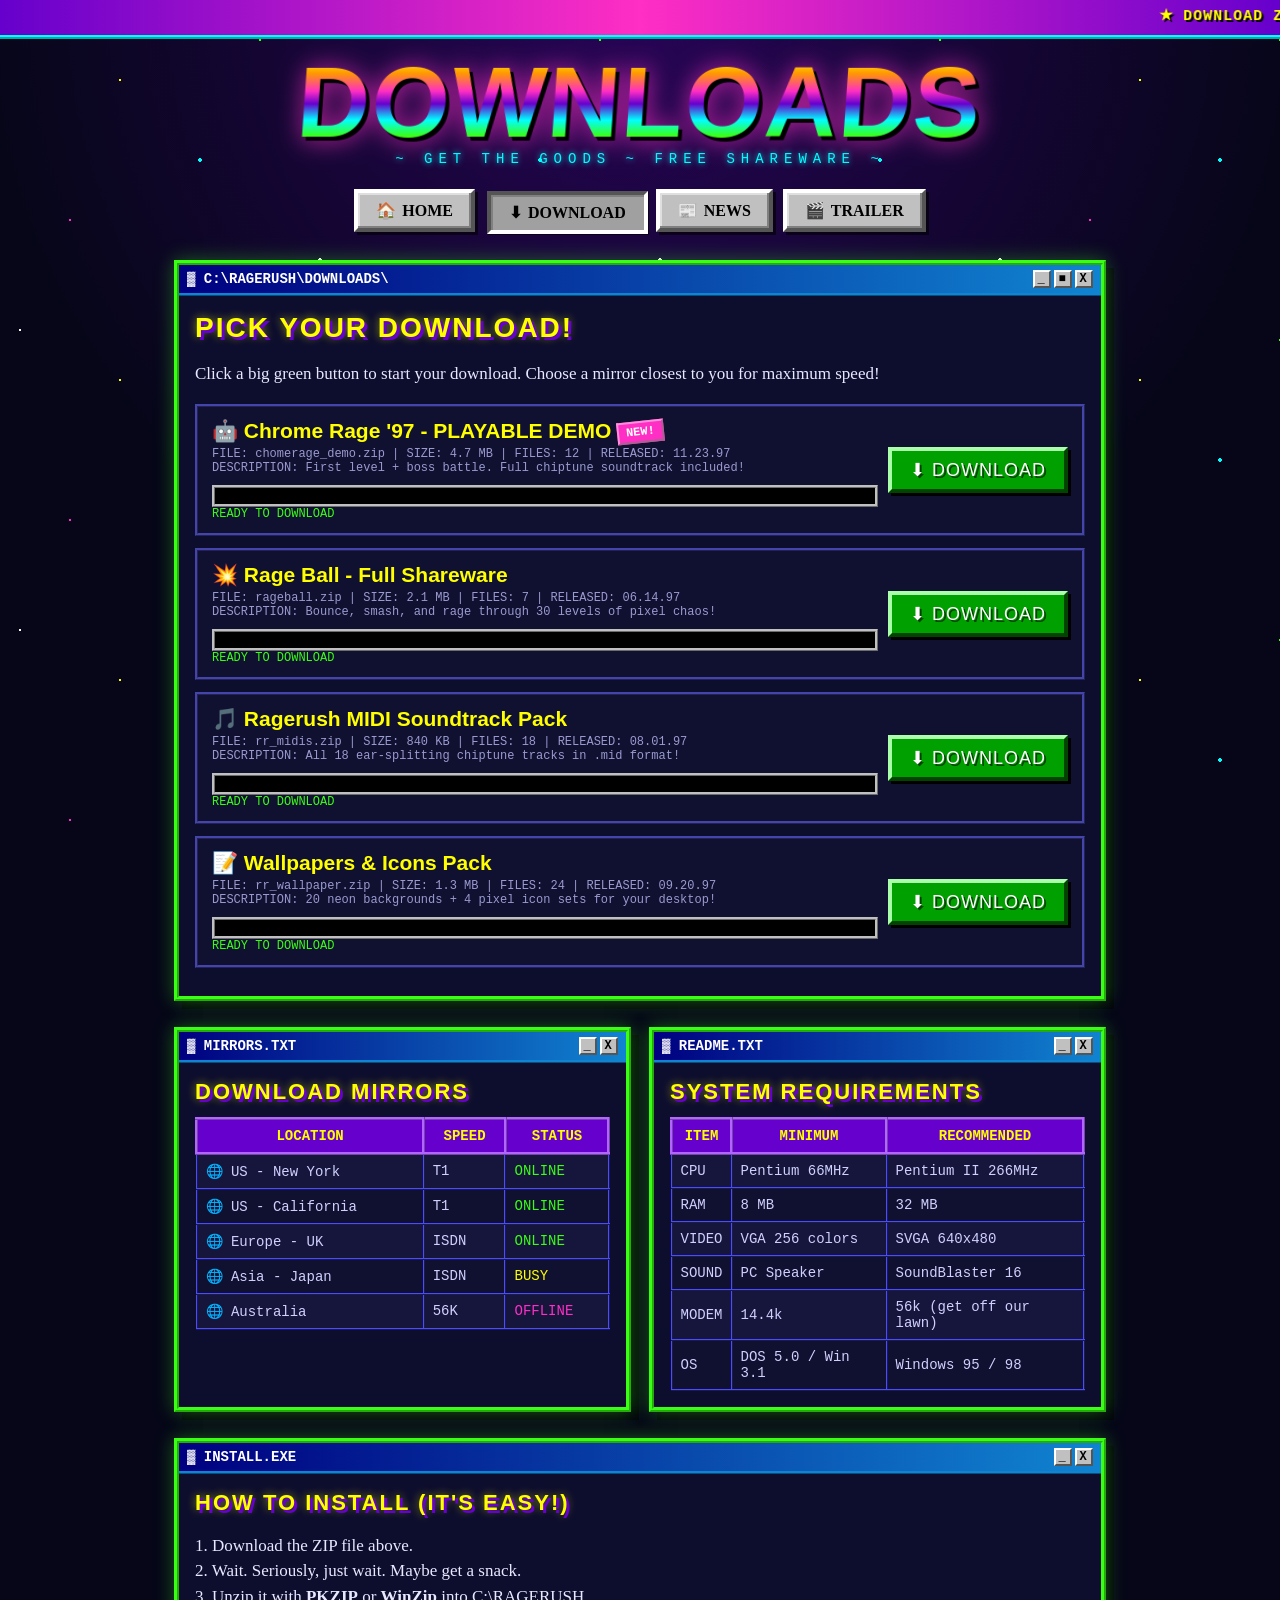
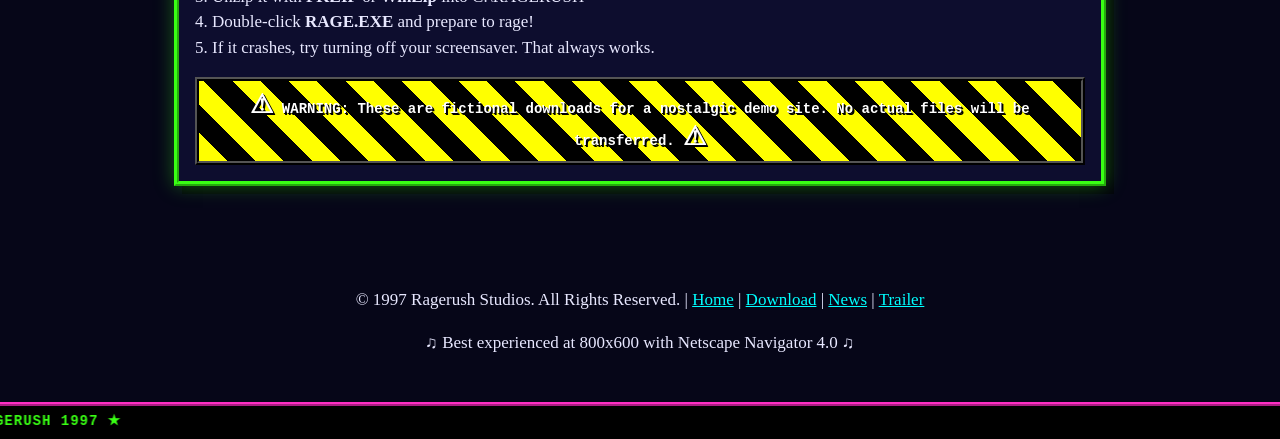
==== download.html @ 738b43ae "Add files via upload" ====
<!DOCTYPE html>
<html lang="en">
<head>
  <meta charset="UTF-8">
  <meta name="viewport" content="width=device-width, initial-scale=1.0">
  <title>RAGERUSH - Downloads</title>
  <meta name="description" content="Download Ragerush game demos, shareware and patches!">
  <link rel="stylesheet" href="css/style.css">
</head>
<body>

  <div class="top-marquee">
    <marquee behavior="scroll" direction="left" scrollamount="7">
      <span class="marquee-star">&#9733;</span> DOWNLOAD ZONE - GET YOUR RAGE ON! <span class="marquee-star">&#9733;</span>
      *** ALL FILES SCANNED FOR VIRUSES (we think) *** <span class="blink">*** 56K FRIENDLY ***</span>
    </marquee>
  </div>

  <header class="site-header">
    <h1 class="logo" style="font-size:clamp(44px,9vw,100px);">DOWNLOADS</h1>
    <div class="logo-sub">~ Get the goods ~ Free shareware ~</div>
  </header>

  <nav class="nav-bar">
    <a href="index.html" class="nav-btn"><span class="icon">&#127968;</span>HOME</a>
    <a href="download.html" class="nav-btn active"><span class="icon">&#11015;</span>DOWNLOAD</a>
    <a href="news.html" class="nav-btn"><span class="icon">&#128240;</span>NEWS</a>
    <a href="trailer.html" class="nav-btn"><span class="icon">&#127916;</span>TRAILER</a>
  </nav>

  <main class="content">

    <!-- DOWNLOAD LIST WINDOW -->
    <section class="window">
      <div class="window-titlebar">
        <span>&#9619; C:\RAGERUSH\DOWNLOADS\</span>
        <span class="controls"><span>_</span><span>&#9632;</span><span>X</span></span>
      </div>
      <div class="window-body">
        <h2 class="section-title">Pick Your Download!</h2>
        <p>Click a big green button to start your download. Choose a mirror closest to you for maximum speed!</p>

        <div class="download-item" id="dl-1">
          <div class="download-info">
            <h3>&#129302; Chrome Rage '97 - PLAYABLE DEMO <span class="new-badge">NEW!</span></h3>
            <div class="download-meta">FILE: chomerage_demo.zip | SIZE: 4.7 MB | FILES: 12 | RELEASED: 11.23.97</div>
            <div class="download-meta">DESCRIPTION: First level + boss battle. Full chiptune soundtrack included!</div>
            <div class="progress-track"><div class="progress-fill"></div></div>
            <div class="download-meta dl-status" style="color:var(--neon-green);">READY TO DOWNLOAD</div>
          </div>
          <a href="#" class="dl-btn" data-target="#dl-1">&#11015; DOWNLOAD</a>
        </div>

        <div class="download-item" id="dl-2">
          <div class="download-info">
            <h3>&#128165; Rage Ball - Full Shareware</h3>
            <div class="download-meta">FILE: rageball.zip | SIZE: 2.1 MB | FILES: 7 | RELEASED: 06.14.97</div>
            <div class="download-meta">DESCRIPTION: Bounce, smash, and rage through 30 levels of pixel chaos!</div>
            <div class="progress-track"><div class="progress-fill"></div></div>
            <div class="download-meta dl-status" style="color:var(--neon-green);">READY TO DOWNLOAD</div>
          </div>
          <a href="#" class="dl-btn" data-target="#dl-2">&#11015; DOWNLOAD</a>
        </div>

        <div class="download-item" id="dl-3">
          <div class="download-info">
            <h3>&#127925; Ragerush MIDI Soundtrack Pack</h3>
            <div class="download-meta">FILE: rr_midis.zip | SIZE: 840 KB | FILES: 18 | RELEASED: 08.01.97</div>
            <div class="download-meta">DESCRIPTION: All 18 ear-splitting chiptune tracks in .mid format!</div>
            <div class="progress-track"><div class="progress-fill"></div></div>
            <div class="download-meta dl-status" style="color:var(--neon-green);">READY TO DOWNLOAD</div>
          </div>
          <a href="#" class="dl-btn" data-target="#dl-3">&#11015; DOWNLOAD</a>
        </div>

        <div class="download-item" id="dl-4">
          <div class="download-info">
            <h3>&#128221; Wallpapers &amp; Icons Pack</h3>
            <div class="download-meta">FILE: rr_wallpaper.zip | SIZE: 1.3 MB | FILES: 24 | RELEASED: 09.20.97</div>
            <div class="download-meta">DESCRIPTION: 20 neon backgrounds + 4 pixel icon sets for your desktop!</div>
            <div class="progress-track"><div class="progress-fill"></div></div>
            <div class="download-meta dl-status" style="color:var(--neon-green);">READY TO DOWNLOAD</div>
          </div>
          <a href="#" class="dl-btn" data-target="#dl-4">&#11015; DOWNLOAD</a>
        </div>

      </div>
    </section>

    <div class="two-col">

      <!-- MIRRORS -->
      <section class="window">
        <div class="window-titlebar">
          <span>&#9619; MIRRORS.TXT</span>
          <span class="controls"><span>_</span><span>X</span></span>
        </div>
        <div class="window-body">
          <h2 class="section-title" style="font-size:22px;">Download Mirrors</h2>
          <table class="data-table">
            <tr><th>LOCATION</th><th>SPEED</th><th>STATUS</th></tr>
            <tr><td>&#127760; US - New York</td><td>T1</td><td style="color:var(--neon-green);">ONLINE</td></tr>
            <tr><td>&#127760; US - California</td><td>T1</td><td style="color:var(--neon-green);">ONLINE</td></tr>
            <tr><td>&#127760; Europe - UK</td><td>ISDN</td><td style="color:var(--neon-green);">ONLINE</td></tr>
            <tr><td>&#127760; Asia - Japan</td><td>ISDN</td><td style="color:var(--yellow);">BUSY</td></tr>
            <tr><td>&#127760; Australia</td><td>56K</td><td style="color:var(--hot-pink);">OFFLINE</td></tr>
          </table>
        </div>
      </section>

      <!-- SYSTEM REQUIREMENTS -->
      <section class="window">
        <div class="window-titlebar">
          <span>&#9619; README.TXT</span>
          <span class="controls"><span>_</span><span>X</span></span>
        </div>
        <div class="window-body">
          <h2 class="section-title" style="font-size:22px;">System Requirements</h2>
          <table class="data-table">
            <tr><th>ITEM</th><th>MINIMUM</th><th>RECOMMENDED</th></tr>
            <tr><td>CPU</td><td>Pentium 66MHz</td><td>Pentium II 266MHz</td></tr>
            <tr><td>RAM</td><td>8 MB</td><td>32 MB</td></tr>
            <tr><td>VIDEO</td><td>VGA 256 colors</td><td>SVGA 640x480</td></tr>
            <tr><td>SOUND</td><td>PC Speaker</td><td>SoundBlaster 16</td></tr>
            <tr><td>MODEM</td><td>14.4k</td><td>56k (get off our lawn)</td></tr>
            <tr><td>OS</td><td>DOS 5.0 / Win 3.1</td><td>Windows 95 / 98</td></tr>
          </table>
        </div>
      </section>

    </div>

    <!-- INSTALL HELP -->
    <section class="window">
      <div class="window-titlebar">
        <span>&#9619; INSTALL.EXE</span>
        <span class="controls"><span>_</span><span>X</span></span>
      </div>
      <div class="window-body">
        <h2 class="section-title" style="font-size:22px;">How to Install (It's Easy!)</h2>
        <p>
          1. Download the ZIP file above. <br>
          2. Wait. Seriously, just wait. Maybe get a snack. <br>
          3. Unzip it with <b>PKZIP</b> or <b>WinZip</b> into C:\RAGERUSH <br>
          4. Double-click <b>RAGE.EXE</b> and prepare to rage! <br>
          5. If it crashes, try turning off your screensaver. That always works.
        </p>
        <div class="construction">
          <span class="construction-gif">&#9888;</span> WARNING: These are fictional downloads for a nostalgic demo site. No actual files will be transferred. <span class="construction-gif">&#9888;</span>
        </div>
      </div>
    </section>

  </main>

  <footer class="site-footer">
    <p>&copy; 1997 Ragerush Studios. All Rights Reserved. | <a href="index.html">Home</a> | <a href="download.html">Download</a> | <a href="news.html">News</a> | <a href="trailer.html">Trailer</a></p>
    <p>&#9835; Best experienced at 800x600 with Netscape Navigator 4.0 &#9835;</p>
  </footer>

  <div class="bottom-marquee">
    <marquee behavior="scroll" direction="right" scrollamount="6">
      &#9733; DOWNLOAD MORE. RAGE MORE. &#9733; INSERT DISKETTE #2 TO CONTINUE &#9733; RAGERUSH 1997 &#9733;
    </marquee>
  </div>

  <script src="js/main.js"></script>
</body>
</html>
---- css/style.css ----
/* ============================================================
   RAGERUSH - 90s Game Studio Website
   Authentic late-1990s web aesthetic stylesheet
   ============================================================ */

:root {
  --neon-green: #39ff14;
  --hot-pink: #ff2ec4;
  --cyan: #00ffff;
  --yellow: #ffff00;
  --orange: #ff9900;
  --purple: #6600cc;
  --navy: #000033;
  --deep: #060618;
  --panel: #0d0d2e;
  --silver: #c0c0c0;
  --white: #ffffff;
}

* {
  box-sizing: border-box;
}

html {
  scroll-behavior: smooth;
}

/* Tiled starfield background - classic 90s */
body {
  margin: 0;
  padding: 0;
  font-family: "Comic Sans MS", "Comic Sans", cursive, "Times New Roman", serif;
  color: var(--white);
  background-color: var(--deep);
  background-image:
    radial-gradient(1px 1px at 20px 30px, #ffffff 100%, transparent),
    radial-gradient(1px 1px at 120px 80px, #ffff00 100%, transparent),
    radial-gradient(2px 2px at 200px 160px, #00ffff 100%, transparent),
    radial-gradient(1px 1px at 70px 220px, #ff2ec4 100%, transparent),
    radial-gradient(1px 1px at 260px 40px, #39ff14 100%, transparent),
    radial-gradient(2px 2px at 320px 260px, #ffffff 100%, transparent),
    radial-gradient(circle at 50% 0%, rgba(102, 0, 204, 0.35), transparent 60%);
  background-size: 340px 300px, 340px 300px, 340px 300px, 340px 300px, 340px 300px, 340px 300px, 100% 100%;
  background-attachment: fixed;
  image-rendering: pixelated;
  overflow-x: hidden;
}

/* ============================================================
   MARQUEES
   ============================================================ */
marquee {
  font-family: "Courier New", monospace;
  font-weight: bold;
  letter-spacing: 1px;
}

.top-marquee {
  background: linear-gradient(90deg, var(--purple), var(--hot-pink), var(--purple));
  color: var(--yellow);
  border-bottom: 4px ridge var(--cyan);
  padding: 6px 0;
  font-size: 15px;
  text-shadow: 2px 2px 0 #000;
}

.bottom-marquee {
  background: #000;
  color: var(--neon-green);
  border-top: 4px ridge var(--hot-pink);
  padding: 6px 0;
  font-size: 14px;
}

.marquee-star {
  color: var(--yellow);
  animation: spin 2s linear infinite;
  display: inline-block;
}

/* ============================================================
   SITE TITLE / HEADER
   ============================================================ */
.site-header {
  text-align: center;
  padding: 18px 10px 8px;
}

.logo {
  font-family: "Impact", "Arial Black", sans-serif;
  font-size: clamp(52px, 12vw, 130px);
  line-height: 0.9;
  letter-spacing: 2px;
  margin: 0;
  text-transform: uppercase;
  /* Chrome / rainbow gradient text */
  background: linear-gradient(
    180deg,
    #ffff00 0%,
    #ff9900 18%,
    #ff2ec4 38%,
    #6600cc 52%,
    #00ffff 70%,
    #39ff14 88%,
    #ffff00 100%
  );
  -webkit-background-clip: text;
  background-clip: text;
  -webkit-text-fill-color: transparent;
  color: var(--yellow);
  filter: drop-shadow(4px 4px 0 #000) drop-shadow(0 0 12px rgba(255, 46, 196, 0.7));
  animation: hue 8s linear infinite;
  transform: skew(-4deg);
}

.logo-sub {
  font-family: "Courier New", monospace;
  color: var(--cyan);
  font-size: 14px;
  letter-spacing: 6px;
  margin-top: 4px;
  text-transform: uppercase;
  text-shadow: 0 0 6px var(--cyan);
}

/* ============================================================
   NAVIGATION - beveled 3D buttons
   ============================================================ */
.nav-bar {
  display: flex;
  flex-wrap: wrap;
  justify-content: center;
  gap: 10px;
  padding: 14px 10px 18px;
}

.nav-btn {
  display: inline-block;
  font-family: "Comic Sans MS", cursive;
  font-weight: bold;
  font-size: 16px;
  color: #000;
  text-decoration: none;
  padding: 8px 18px;
  background: var(--silver);
  border: 4px solid;
  border-color: #ffffff #555555 #555555 #ffffff;
  box-shadow: inset -2px -2px 0 #808080, inset 2px 2px 0 #dfdfdf, 3px 3px 0 rgba(0, 0, 0, 0.6);
  text-shadow: none;
  transition: transform 0.05s;
  image-rendering: pixelated;
}

.nav-btn:active,
.nav-btn.active {
  border-color: #555555 #ffffff #ffffff #555555;
  box-shadow: inset 2px 2px 0 #808080, 1px 1px 0 rgba(0, 0, 0, 0.6);
  transform: translate(2px, 2px);
  background: #a0a0a0;
}

.nav-btn:hover {
  background: var(--yellow);
}

.nav-btn .icon {
  margin-right: 6px;
}

/* ============================================================
   MAIN CONTENT WRAPPER (fake table layout)
   ============================================================ */
.content {
  max-width: 960px;
  margin: 0 auto;
  padding: 10px 14px 40px;
}

/* Window / panel with classic 3D beveled chrome */
.window {
  background: var(--panel);
  border: 5px ridge var(--neon-green);
  box-shadow: 0 0 18px rgba(57, 255, 20, 0.35), 8px 8px 0 rgba(0, 0, 0, 0.5);
  margin-bottom: 26px;
}

.window-titlebar {
  background: linear-gradient(90deg, #000080, #1084d0);
  color: #fff;
  font-family: "Courier New", monospace;
  font-weight: bold;
  font-size: 14px;
  padding: 5px 8px;
  display: flex;
  justify-content: space-between;
  align-items: center;
  border-bottom: 3px ridge #1084d0;
}

.window-titlebar .controls {
  letter-spacing: 2px;
}

.window-titlebar .controls span {
  display: inline-block;
  background: var(--silver);
  border: 2px solid;
  border-color: #fff #555 #555 #fff;
  color: #000;
  width: 18px;
  height: 18px;
  line-height: 14px;
  text-align: center;
  font-size: 12px;
  margin-left: 3px;
}

.window-body {
  padding: 16px;
}

/* two-column table layout */
.two-col {
  display: grid;
  grid-template-columns: 1fr 1fr;
  gap: 18px;
}

@media (max-width: 700px) {
  .two-col { grid-template-columns: 1fr; }
}

/* ============================================================
   TEXT & HEADINGS
   ============================================================ */
h2.section-title {
  font-family: "Impact", "Arial Black", sans-serif;
  text-transform: uppercase;
  letter-spacing: 2px;
  font-size: 28px;
  margin: 0 0 12px;
  color: var(--yellow);
  text-shadow: 3px 3px 0 var(--purple), 0 0 10px rgba(255, 255, 0, 0.6);
}

p {
  font-family: "Times New Roman", serif;
  font-size: 17px;
  line-height: 1.5;
  color: #e8e8ff;
}

.blink {
  animation: blink 1s steps(2, start) infinite;
  color: var(--yellow);
  text-shadow: 0 0 8px var(--yellow);
}

.new-badge {
  display: inline-block;
  background: var(--hot-pink);
  color: #fff;
  font-family: "Courier New", monospace;
  font-weight: bold;
  font-size: 12px;
  padding: 2px 7px;
  border: 2px outset #ff8fdc;
  transform: rotate(-6deg);
  vertical-align: middle;
  animation: blink 1.2s steps(2, start) infinite;
}

.rainbow {
  background: linear-gradient(90deg, #ff0000, #ff7f00, #ffff00, #00ff00, #00ffff, #0000ff, #8b00ff, #ff0000);
  background-size: 200% auto;
  -webkit-background-clip: text;
  background-clip: text;
  -webkit-text-fill-color: transparent;
  color: var(--yellow);
  animation: rainbow 4s linear infinite;
  font-weight: bold;
}

/* ============================================================
   HERO / FEATURED GAME
   ============================================================ */
.hero {
  text-align: center;
  padding: 8px;
}

.game-art {
  width: 100%;
  max-width: 620px;
  height: 280px;
  margin: 0 auto 14px;
  border: 6px ridge var(--hot-pink);
  position: relative;
  overflow: hidden;
  background:
    radial-gradient(circle at 50% 120%, #ff2ec4 0%, #6600cc 35%, #060618 70%);
  box-shadow: inset 0 0 40px #000, 0 0 20px rgba(255, 46, 196, 0.5);
}

/* CSS "pixel art" mountains */
.game-art .mountain {
  position: absolute;
  bottom: 0;
  width: 0;
  height: 0;
  border-left: 90px solid transparent;
  border-right: 90px solid transparent;
  border-bottom: 150px solid #1a0033;
}

.game-art .mountain.m1 { left: 2%; }
.game-art .mountain.m2 { left: 28%; border-bottom-color: #2a0044; }
.game-art .mountain.m3 { left: 58%; border-bottom-color: #1a0033; }

.game-art .sun {
  position: absolute;
  left: 50%;
  top: 28%;
  transform: translate(-50%, -50%);
  width: 110px;
  height: 110px;
  border-radius: 50%;
  background: repeating-linear-gradient(180deg, #ffff00 0 12px, #ff9900 12px 20px);
  box-shadow: 0 0 40px #ff9900;
}

.game-art .robot {
  position: absolute;
  bottom: 18px;
  left: 50%;
  transform: translateX(-50%);
  font-size: 90px;
  line-height: 1;
  filter: drop-shadow(0 0 8px #00ffff);
  animation: bob 1.2s ease-in-out infinite;
}

.game-art .grid-floor {
  position: absolute;
  bottom: 0;
  width: 100%;
  height: 70px;
  background-image:
    repeating-linear-gradient(90deg, transparent 0 39px, #00ffff 39px 41px),
    repeating-linear-gradient(0deg, transparent 0 19px, #00ffff 19px 21px);
  transform: perspective(120px) rotateX(45deg);
  transform-origin: bottom;
  opacity: 0.55;
}

.hero h3 {
  font-family: "Impact", sans-serif;
  font-size: 34px;
  margin: 0 0 6px;
  letter-spacing: 1px;
}

.tagline {
  color: var(--cyan);
  font-family: "Courier New", monospace;
  font-size: 15px;
  margin-bottom: 16px;
}

/* Call-to-action buttons */
.cta-btn {
  display: inline-block;
  font-family: "Impact", sans-serif;
  font-size: 20px;
  letter-spacing: 1px;
  color: #fff;
  text-decoration: none;
  padding: 10px 24px;
  margin: 6px;
  border: 5px solid;
  border-color: #fff #000 #000 #fff;
  background: #ff0000;
  box-shadow: 4px 4px 0 #000;
  text-shadow: 2px 2px 0 #000;
  transition: transform 0.08s;
}
.cta-btn:hover { background: #ff3333; filter: brightness(1.15); }
.cta-btn:active { transform: translate(3px, 3px); box-shadow: 1px 1px 0 #000; }
.cta-btn.green { background: #00a000; }
.cta-btn.green:hover { background: #00c800; }
.cta-btn.purple { background: #6600cc; }
.cta-btn.purple:hover { background: #7f1ae0; }

/* ============================================================
   FEATURE BOXES / TABLES
   ============================================================ */
.feature-grid {
  display: grid;
  grid-template-columns: repeat(auto-fit, minmax(200px, 1fr));
  gap: 14px;
}

.feature-box {
  background: #141438;
  border: 3px ridge var(--cyan);
  padding: 14px;
  text-align: center;
}

.feature-box .feature-icon {
  font-size: 42px;
  display: block;
  margin-bottom: 6px;
  filter: drop-shadow(0 0 6px var(--cyan));
}

.feature-box h4 {
  font-family: "Impact", sans-serif;
  font-size: 19px;
  margin: 0 0 6px;
  color: var(--yellow);
  letter-spacing: 1px;
}

.feature-box p {
  font-size: 14px;
  margin: 0;
}

/* Classic data table */
.data-table {
  width: 100%;
  border-collapse: collapse;
  font-family: "Courier New", monospace;
  font-size: 14px;
}

.data-table th {
  background: var(--purple);
  color: var(--yellow);
  border: 3px ridge #b266ff;
  padding: 8px;
  text-transform: uppercase;
}

.data-table td {
  background: #101030;
  border: 2px ridge #3333aa;
  padding: 8px;
  color: #d0d0ff;
}

.data-table tr:nth-child(even) td { background: #16163d; }

/* ============================================================
   NEWS ITEMS
   ============================================================ */
.news-item {
  border-bottom: 3px dashed #4444aa;
  padding: 12px 0;
}
.news-item:last-child { border-bottom: none; }

.news-date {
  font-family: "Courier New", monospace;
  color: var(--neon-green);
  font-size: 13px;
  font-weight: bold;
}

.news-item h3 {
  font-family: "Impact", sans-serif;
  font-size: 24px;
  margin: 4px 0;
  color: var(--hot-pink);
  text-shadow: 2px 2px 0 #000;
}

.news-item p { margin: 4px 0; font-size: 16px; }

.read-more {
  font-family: "Courier New", monospace;
  color: var(--cyan);
  font-size: 13px;
  text-decoration: underline;
}
.read-more:hover { color: var(--yellow); }

/* ============================================================
   DOWNLOAD PAGE
   ============================================================ */
.download-item {
  display: flex;
  align-items: center;
  justify-content: space-between;
  flex-wrap: wrap;
  gap: 10px;
  background: #101030;
  border: 3px ridge #4444aa;
  padding: 12px 14px;
  margin-bottom: 12px;
}

.download-info { flex: 1 1 260px; }
.download-info h3 {
  font-family: "Impact", sans-serif;
  font-size: 21px;
  margin: 0 0 4px;
  color: var(--yellow);
}
.download-meta {
  font-family: "Courier New", monospace;
  font-size: 12px;
  color: #9a9ad0;
}

.dl-btn {
  font-family: "Impact", sans-serif;
  font-size: 18px;
  letter-spacing: 1px;
  color: #fff;
  text-decoration: none;
  padding: 8px 18px;
  background: #00a000;
  border: 4px solid;
  border-color: #aaffaa #004400 #004400 #aaffaa;
  box-shadow: 3px 3px 0 #000;
  text-shadow: 2px 2px 0 #004400;
  white-space: nowrap;
}
.dl-btn:hover { background: #00c800; }
.dl-btn:active { transform: translate(2px, 2px); box-shadow: 1px 1px 0 #000; }

/* Fake progress bar */
.progress-track {
  width: 100%;
  height: 22px;
  background: #000;
  border: 3px ridge var(--silver);
  margin-top: 10px;
  overflow: hidden;
}
.progress-fill {
  height: 100%;
  width: 0%;
  background: repeating-linear-gradient(90deg, var(--neon-green) 0 12px, #00aa00 12px 16px);
  transition: width 0.3s;
}

/* ============================================================
   TRAILER / VIDEO PLAYER
   ============================================================ */
.video-player {
  position: relative;
  width: 100%;
  max-width: 720px;
  margin: 0 auto;
  aspect-ratio: 16 / 9;
  background: #000;
  border: 6px ridge var(--silver);
  box-shadow: 0 0 24px rgba(0, 255, 255, 0.4), 8px 8px 0 rgba(0,0,0,0.6);
  overflow: hidden;
}

.video-scene {
  position: absolute;
  inset: 0;
  background: radial-gradient(circle at 50% 60%, #4a0066, #060618 70%);
  display: flex;
  align-items: center;
  justify-content: center;
  flex-direction: column;
}

.video-scene .big-star {
  font-size: 80px;
  filter: drop-shadow(0 0 14px var(--yellow));
  animation: spin 6s linear infinite;
}

.video-scene .scene-text {
  font-family: "Impact", sans-serif;
  font-size: clamp(22px, 5vw, 44px);
  color: var(--yellow);
  text-shadow: 3px 3px 0 var(--purple), 0 0 18px var(--yellow);
  margin-top: 10px;
  text-align: center;
  padding: 0 10px;
  letter-spacing: 1px;
}

/* scanlines overlay */
.video-player::after {
  content: "";
  position: absolute;
  inset: 0;
  background: repeating-linear-gradient(0deg, rgba(0,0,0,0.25) 0 2px, transparent 2px 4px);
  pointer-events: none;
}

.play-overlay {
  position: absolute;
  inset: 0;
  display: flex;
  align-items: center;
  justify-content: center;
  background: rgba(0, 0, 0, 0.35);
  cursor: pointer;
  z-index: 3;
}

.play-button {
  width: 84px;
  height: 84px;
  border-radius: 50%;
  background: radial-gradient(circle at 35% 30%, #ff6fae, #ff2ec4 60%, #990077);
  border: 5px solid #fff;
  box-shadow: 0 0 0 6px rgba(0,0,0,0.5), 0 0 30px var(--hot-pink);
  display: flex;
  align-items: center;
  justify-content: center;
  font-size: 36px;
  color: #fff;
  padding-left: 6px;
  transition: transform 0.15s;
}
.play-button:hover { transform: scale(1.12); }
.play-overlay:hover .play-button { animation: pulse 0.8s ease-in-out infinite; }

.video-player.playing .play-overlay { display: none; }
.video-player.playing .video-scene .big-star { animation-duration: 1.5s; }

/* player control bar */
.player-controls {
  display: flex;
  align-items: center;
  gap: 8px;
  background: #101010;
  border: 4px ridge var(--silver);
  border-top: none;
  padding: 6px 8px;
  max-width: 720px;
  margin: 0 auto 18px;
  font-family: "Courier New", monospace;
  font-size: 12px;
  color: var(--neon-green);
}
.player-controls .ctrl-btn {
  background: var(--silver);
  border: 3px solid;
  border-color: #fff #555 #555 #fff;
  color: #000;
  font-weight: bold;
  padding: 2px 8px;
  cursor: pointer;
}
.player-controls .time { margin-left: auto; }

.trailer-thumbs {
  display: grid;
  grid-template-columns: repeat(auto-fit, minmax(180px, 1fr));
  gap: 14px;
}
.thumb {
  background: #141438;
  border: 3px ridge var(--yellow);
  padding: 8px;
  text-align: center;
  cursor: pointer;
  transition: transform 0.1s;
}
.thumb:hover { transform: translateY(-4px); background: #1e1e50; }
.thumb-art {
  height: 90px;
  border: 2px inset #000;
  display: flex;
  align-items: center;
  justify-content: center;
  font-size: 48px;
  margin-bottom: 8px;
  background: radial-gradient(circle, #330055, #000);
}
.thumb h4 {
  font-family: "Impact", sans-serif;
  font-size: 16px;
  margin: 0;
  color: var(--cyan);
}

/* ============================================================
   GUESTBOOK / FORM
   ============================================================ */
.guestbook-form input,
.guestbook-form textarea {
  font-family: "Courier New", monospace;
  font-size: 14px;
  width: 100%;
  background: #000;
  color: var(--neon-green);
  border: 3px inset var(--silver);
  padding: 6px;
  margin: 4px 0 10px;
}
.guestbook-form label {
  font-family: "Courier New", monospace;
  font-size: 13px;
  color: var(--cyan);
}
.guestbook-form button {
  font-family: "Impact", sans-serif;
  font-size: 16px;
  color: #000;
  background: var(--yellow);
  border: 4px solid;
  border-color: #ffffaa #887700 #887700 #ffffaa;
  padding: 6px 16px;
  cursor: pointer;
  box-shadow: 3px 3px 0 #000;
}
.guestbook-form button:active { transform: translate(2px, 2px); box-shadow: 1px 1px 0 #000; }

.guest-entry {
  background: #101030;
  border-left: 4px solid var(--hot-pink);
  padding: 8px 10px;
  margin-bottom: 8px;
  font-family: "Courier New", monospace;
  font-size: 13px;
}
.guest-entry .guest-name { color: var(--yellow); font-weight: bold; }
.guest-entry .guest-msg { color: #d0d0ff; display: block; margin-top: 4px; }

/* ============================================================
   COUNTERS & BADGES (sidebar)
   ============================================================ */
.counter-box {
  text-align: center;
  background: #000;
  border: 4px ridge var(--cyan);
  padding: 10px;
}
.counter-digits {
  display: inline-flex;
  gap: 3px;
  margin: 8px 0;
}
.counter-digits span {
  font-family: "Courier New", monospace;
  font-size: 26px;
  font-weight: bold;
  color: var(--neon-green);
  background: #111;
  border: 2px inset #333;
  padding: 2px 7px;
  text-shadow: 0 0 8px var(--neon-green);
}
.counter-label {
  font-family: "Courier New", monospace;
  font-size: 11px;
  color: #9a9ad0;
}

.badge-row {
  display: flex;
  flex-wrap: wrap;
  gap: 8px;
  justify-content: center;
  margin-top: 10px;
}
.badge {
  font-family: "Courier New", monospace;
  font-size: 9px;
  line-height: 1.2;
  background: #000;
  border: 2px outset var(--silver);
  color: var(--cyan);
  padding: 4px 6px;
  width: 88px;
  text-align: center;
  text-transform: uppercase;
}
.badge b { color: var(--yellow); }

/* Under construction animated banner */
.construction {
  background: repeating-linear-gradient(45deg, #ffff00 0 20px, #000 20px 40px);
  border: 4px ridge #000;
  padding: 8px;
  text-align: center;
  font-family: "Courier New", monospace;
  font-weight: bold;
  color: #fff;
  text-shadow: 1px 1px 0 #000, 2px 2px 0 #000;
  font-size: 14px;
  margin-top: 10px;
}

/* Clock */
.clock {
  font-family: "Courier New", monospace;
  color: var(--orange);
  font-size: 13px;
  text-align: center;
  margin-top: 8px;
}

/* ============================================================
   FOOTER
   ============================================================ */
.site-footer {
  text-align: center;
  padding: 18px 10px 30px;
  font-family: "Courier New", monospace;
  font-size: 12px;
  color: #9a9ad0;
}
.site-footer a { color: var(--cyan); }

/* blinking "under construction" gif substitute */
.construction-gif {
  display: inline-block;
  font-size: 26px;
  animation: blink 1s steps(2) infinite;
}

/* ============================================================
   ANIMATIONS / KEYFRAMES
   ============================================================ */
@keyframes blink {
  0%, 49% { opacity: 1; }
  50%, 100% { opacity: 0; }
}

@keyframes rainbow {
  to { background-position: 200% center; }
}

@keyframes hue {
  from { filter: drop-shadow(4px 4px 0 #000) drop-shadow(0 0 12px rgba(255,46,196,0.7)) hue-rotate(0deg); }
  to { filter: drop-shadow(4px 4px 0 #000) drop-shadow(0 0 12px rgba(255,46,196,0.7)) hue-rotate(360deg); }
}

@keyframes spin {
  from { transform: rotate(0deg); }
  to { transform: rotate(360deg); }
}

@keyframes bob {
  0%, 100% { transform: translateX(-50%) translateY(0); }
  50% { transform: translateX(-50%) translateY(-12px); }
}

@keyframes pulse {
  0%, 100% { box-shadow: 0 0 0 6px rgba(0,0,0,0.5), 0 0 20px var(--hot-pink); }
  50% { box-shadow: 0 0 0 10px rgba(0,0,0,0.5), 0 0 45px var(--hot-pink); }
}

/* Respect reduced motion */
@media (prefers-reduced-motion: reduce) {
  *, *::before, *::after { animation-duration: 0.001ms !important; animation-iteration-count: 1 !important; }
}
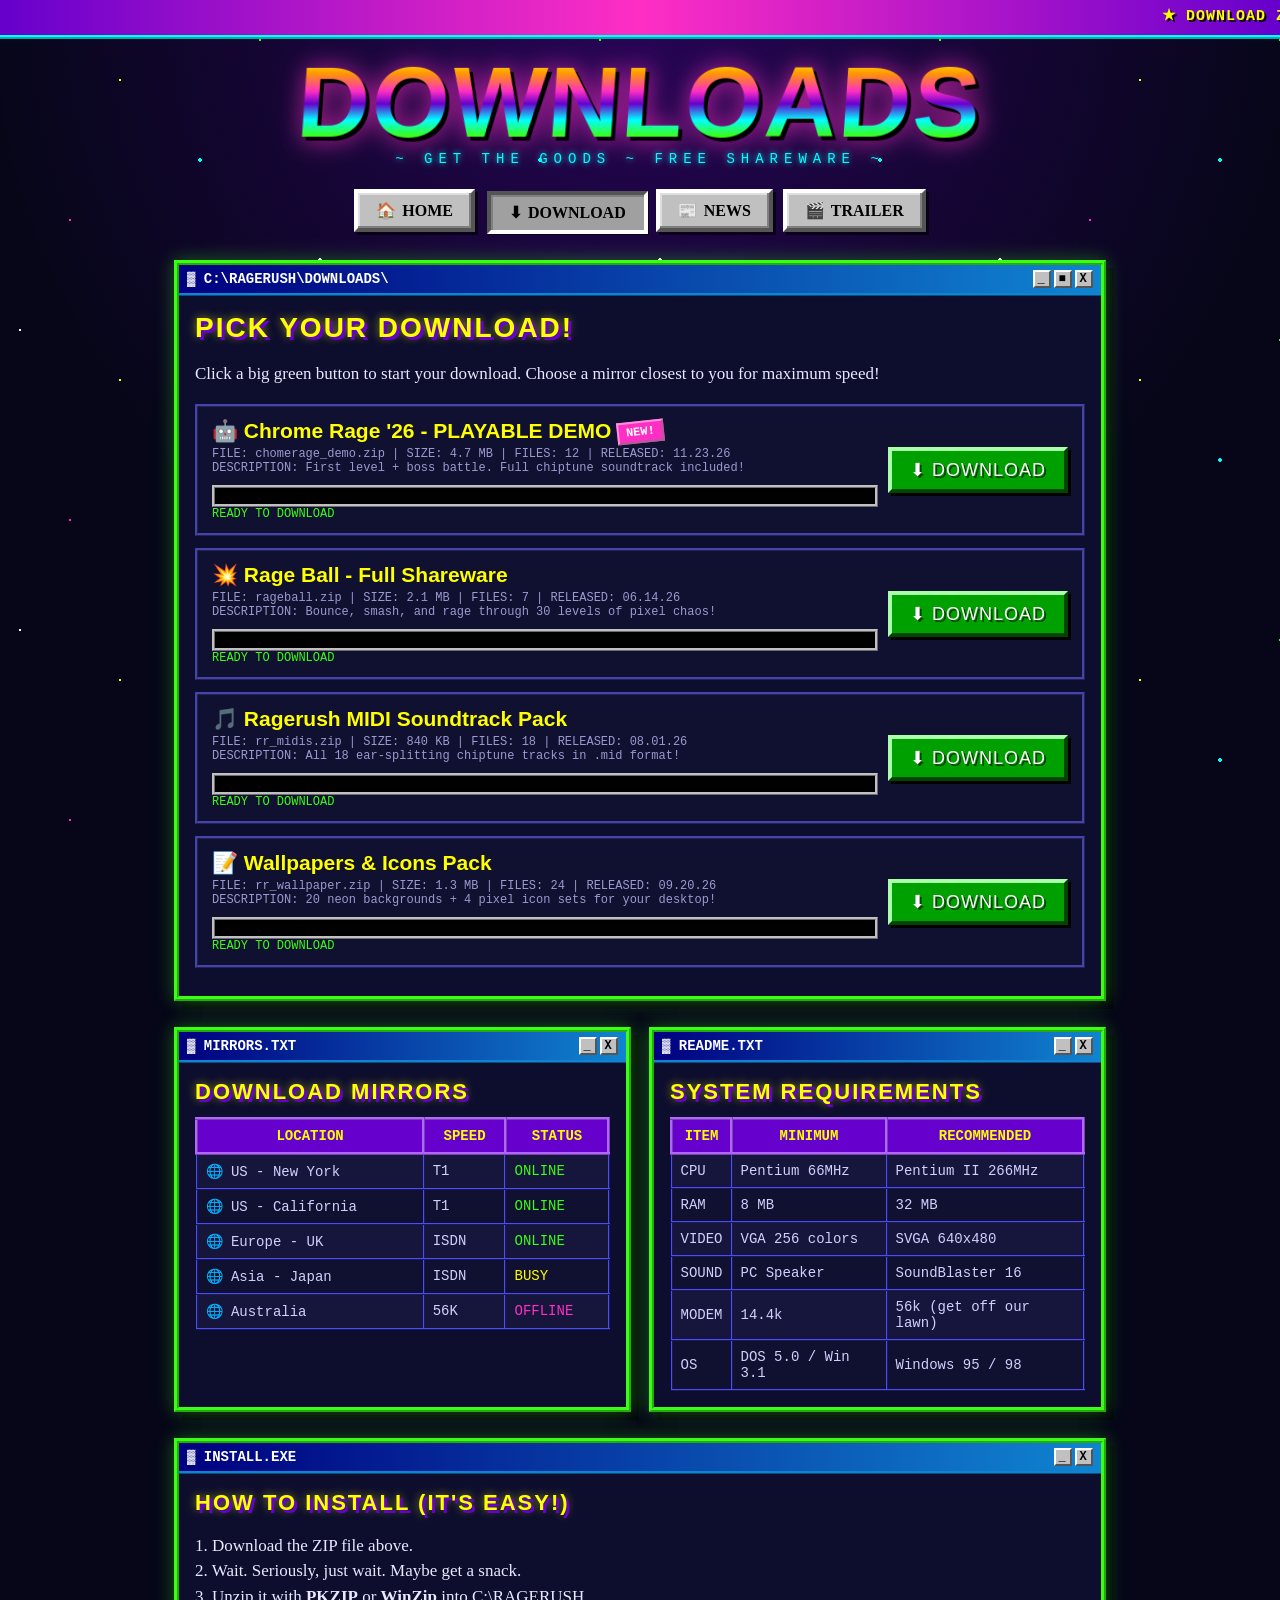
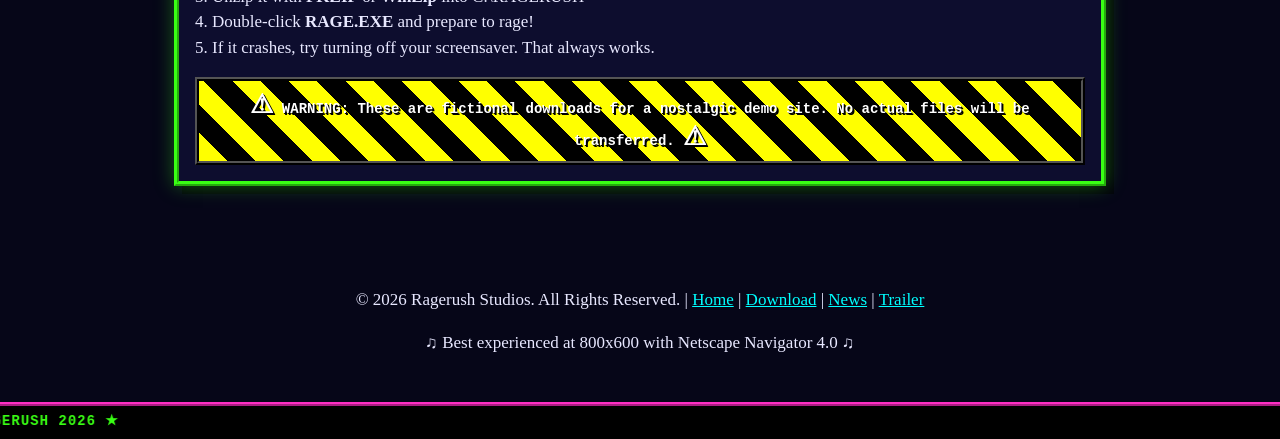
==== commit 0d6e80d0: "Add files via upload" ====
--- a/download.html
+++ b/download.html
@@ -42,8 +42,8 @@
 
         <div class="download-item" id="dl-1">
           <div class="download-info">
-            <h3>&#129302; Chrome Rage '97 - PLAYABLE DEMO <span class="new-badge">NEW!</span></h3>
-            <div class="download-meta">FILE: chomerage_demo.zip | SIZE: 4.7 MB | FILES: 12 | RELEASED: 11.23.97</div>
+            <h3>&#129302; Chrome Rage '26 - PLAYABLE DEMO <span class="new-badge">NEW!</span></h3>
+            <div class="download-meta">FILE: chomerage_demo.zip | SIZE: 4.7 MB | FILES: 12 | RELEASED: 11.23.26</div>
             <div class="download-meta">DESCRIPTION: First level + boss battle. Full chiptune soundtrack included!</div>
             <div class="progress-track"><div class="progress-fill"></div></div>
             <div class="download-meta dl-status" style="color:var(--neon-green);">READY TO DOWNLOAD</div>
@@ -54,7 +54,7 @@
         <div class="download-item" id="dl-2">
           <div class="download-info">
             <h3>&#128165; Rage Ball - Full Shareware</h3>
-            <div class="download-meta">FILE: rageball.zip | SIZE: 2.1 MB | FILES: 7 | RELEASED: 06.14.97</div>
+            <div class="download-meta">FILE: rageball.zip | SIZE: 2.1 MB | FILES: 7 | RELEASED: 06.14.26</div>
             <div class="download-meta">DESCRIPTION: Bounce, smash, and rage through 30 levels of pixel chaos!</div>
             <div class="progress-track"><div class="progress-fill"></div></div>
             <div class="download-meta dl-status" style="color:var(--neon-green);">READY TO DOWNLOAD</div>
@@ -65,7 +65,7 @@
         <div class="download-item" id="dl-3">
           <div class="download-info">
             <h3>&#127925; Ragerush MIDI Soundtrack Pack</h3>
-            <div class="download-meta">FILE: rr_midis.zip | SIZE: 840 KB | FILES: 18 | RELEASED: 08.01.97</div>
+            <div class="download-meta">FILE: rr_midis.zip | SIZE: 840 KB | FILES: 18 | RELEASED: 08.01.26</div>
             <div class="download-meta">DESCRIPTION: All 18 ear-splitting chiptune tracks in .mid format!</div>
             <div class="progress-track"><div class="progress-fill"></div></div>
             <div class="download-meta dl-status" style="color:var(--neon-green);">READY TO DOWNLOAD</div>
@@ -76,7 +76,7 @@
         <div class="download-item" id="dl-4">
           <div class="download-info">
             <h3>&#128221; Wallpapers &amp; Icons Pack</h3>
-            <div class="download-meta">FILE: rr_wallpaper.zip | SIZE: 1.3 MB | FILES: 24 | RELEASED: 09.20.97</div>
+            <div class="download-meta">FILE: rr_wallpaper.zip | SIZE: 1.3 MB | FILES: 24 | RELEASED: 09.20.26</div>
             <div class="download-meta">DESCRIPTION: 20 neon backgrounds + 4 pixel icon sets for your desktop!</div>
             <div class="progress-track"><div class="progress-fill"></div></div>
             <div class="download-meta dl-status" style="color:var(--neon-green);">READY TO DOWNLOAD</div>
@@ -154,13 +154,13 @@
   </main>
 
   <footer class="site-footer">
-    <p>&copy; 1997 Ragerush Studios. All Rights Reserved. | <a href="index.html">Home</a> | <a href="download.html">Download</a> | <a href="news.html">News</a> | <a href="trailer.html">Trailer</a></p>
+    <p>&copy; 2026 Ragerush Studios. All Rights Reserved. | <a href="index.html">Home</a> | <a href="download.html">Download</a> | <a href="news.html">News</a> | <a href="trailer.html">Trailer</a></p>
     <p>&#9835; Best experienced at 800x600 with Netscape Navigator 4.0 &#9835;</p>
   </footer>
 
   <div class="bottom-marquee">
     <marquee behavior="scroll" direction="right" scrollamount="6">
-      &#9733; DOWNLOAD MORE. RAGE MORE. &#9733; INSERT DISKETTE #2 TO CONTINUE &#9733; RAGERUSH 1997 &#9733;
+      &#9733; DOWNLOAD MORE. RAGE MORE. &#9733; INSERT DISKETTE #2 TO CONTINUE &#9733; RAGERUSH 2026 &#9733;
     </marquee>
   </div>
 
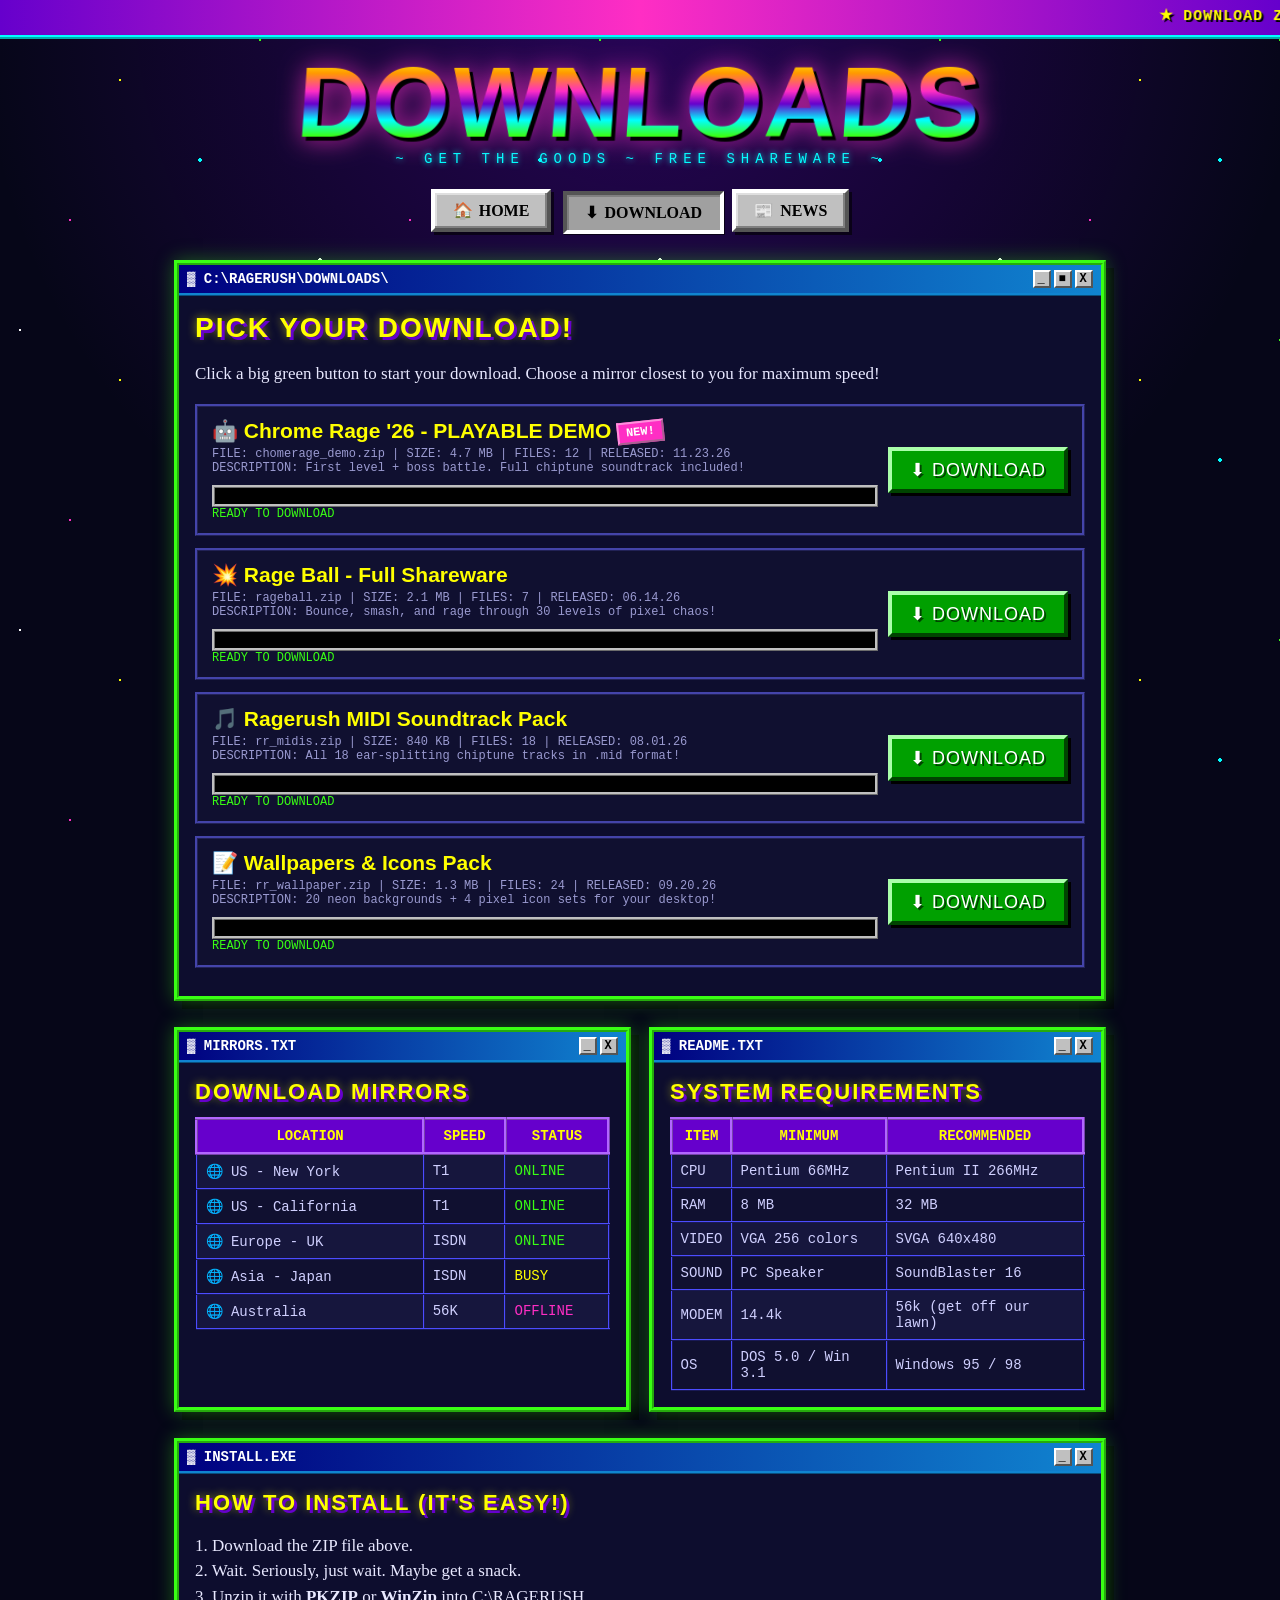
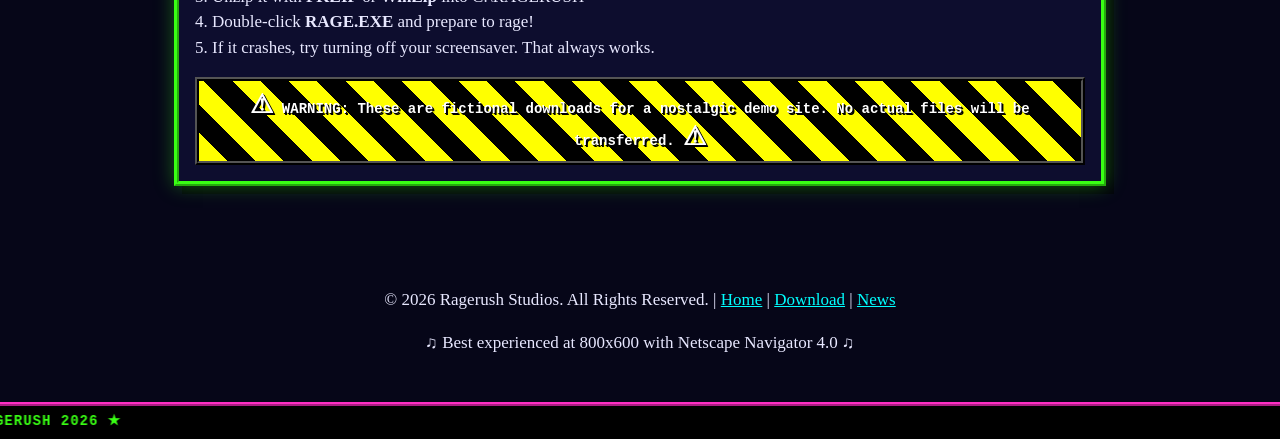
==== commit ca6882f8: "Add files via upload" ====
--- a/download.html
+++ b/download.html
@@ -25,7 +25,6 @@
     <a href="index.html" class="nav-btn"><span class="icon">&#127968;</span>HOME</a>
     <a href="download.html" class="nav-btn active"><span class="icon">&#11015;</span>DOWNLOAD</a>
     <a href="news.html" class="nav-btn"><span class="icon">&#128240;</span>NEWS</a>
-    <a href="trailer.html" class="nav-btn"><span class="icon">&#127916;</span>TRAILER</a>
   </nav>
 
   <main class="content">
@@ -154,7 +153,7 @@
   </main>
 
   <footer class="site-footer">
-    <p>&copy; 2026 Ragerush Studios. All Rights Reserved. | <a href="index.html">Home</a> | <a href="download.html">Download</a> | <a href="news.html">News</a> | <a href="trailer.html">Trailer</a></p>
+    <p>&copy; 2026 Ragerush Studios. All Rights Reserved. | <a href="index.html">Home</a> | <a href="download.html">Download</a> | <a href="news.html">News</a></p>
     <p>&#9835; Best experienced at 800x600 with Netscape Navigator 4.0 &#9835;</p>
   </footer>
 
--- a/css/style.css
+++ b/css/style.css
@@ -548,146 +548,6 @@
 }
 
 /* ============================================================
-   TRAILER / VIDEO PLAYER
-   ============================================================ */
-.video-player {
-  position: relative;
-  width: 100%;
-  max-width: 720px;
-  margin: 0 auto;
-  aspect-ratio: 16 / 9;
-  background: #000;
-  border: 6px ridge var(--silver);
-  box-shadow: 0 0 24px rgba(0, 255, 255, 0.4), 8px 8px 0 rgba(0,0,0,0.6);
-  overflow: hidden;
-}
-
-.video-scene {
-  position: absolute;
-  inset: 0;
-  background: radial-gradient(circle at 50% 60%, #4a0066, #060618 70%);
-  display: flex;
-  align-items: center;
-  justify-content: center;
-  flex-direction: column;
-}
-
-.video-scene .big-star {
-  font-size: 80px;
-  filter: drop-shadow(0 0 14px var(--yellow));
-  animation: spin 6s linear infinite;
-}
-
-.video-scene .scene-text {
-  font-family: "Impact", sans-serif;
-  font-size: clamp(22px, 5vw, 44px);
-  color: var(--yellow);
-  text-shadow: 3px 3px 0 var(--purple), 0 0 18px var(--yellow);
-  margin-top: 10px;
-  text-align: center;
-  padding: 0 10px;
-  letter-spacing: 1px;
-}
-
-/* scanlines overlay */
-.video-player::after {
-  content: "";
-  position: absolute;
-  inset: 0;
-  background: repeating-linear-gradient(0deg, rgba(0,0,0,0.25) 0 2px, transparent 2px 4px);
-  pointer-events: none;
-}
-
-.play-overlay {
-  position: absolute;
-  inset: 0;
-  display: flex;
-  align-items: center;
-  justify-content: center;
-  background: rgba(0, 0, 0, 0.35);
-  cursor: pointer;
-  z-index: 3;
-}
-
-.play-button {
-  width: 84px;
-  height: 84px;
-  border-radius: 50%;
-  background: radial-gradient(circle at 35% 30%, #ff6fae, #ff2ec4 60%, #990077);
-  border: 5px solid #fff;
-  box-shadow: 0 0 0 6px rgba(0,0,0,0.5), 0 0 30px var(--hot-pink);
-  display: flex;
-  align-items: center;
-  justify-content: center;
-  font-size: 36px;
-  color: #fff;
-  padding-left: 6px;
-  transition: transform 0.15s;
-}
-.play-button:hover { transform: scale(1.12); }
-.play-overlay:hover .play-button { animation: pulse 0.8s ease-in-out infinite; }
-
-.video-player.playing .play-overlay { display: none; }
-.video-player.playing .video-scene .big-star { animation-duration: 1.5s; }
-
-/* player control bar */
-.player-controls {
-  display: flex;
-  align-items: center;
-  gap: 8px;
-  background: #101010;
-  border: 4px ridge var(--silver);
-  border-top: none;
-  padding: 6px 8px;
-  max-width: 720px;
-  margin: 0 auto 18px;
-  font-family: "Courier New", monospace;
-  font-size: 12px;
-  color: var(--neon-green);
-}
-.player-controls .ctrl-btn {
-  background: var(--silver);
-  border: 3px solid;
-  border-color: #fff #555 #555 #fff;
-  color: #000;
-  font-weight: bold;
-  padding: 2px 8px;
-  cursor: pointer;
-}
-.player-controls .time { margin-left: auto; }
-
-.trailer-thumbs {
-  display: grid;
-  grid-template-columns: repeat(auto-fit, minmax(180px, 1fr));
-  gap: 14px;
-}
-.thumb {
-  background: #141438;
-  border: 3px ridge var(--yellow);
-  padding: 8px;
-  text-align: center;
-  cursor: pointer;
-  transition: transform 0.1s;
-}
-.thumb:hover { transform: translateY(-4px); background: #1e1e50; }
-.thumb-art {
-  height: 90px;
-  border: 2px inset #000;
-  display: flex;
-  align-items: center;
-  justify-content: center;
-  font-size: 48px;
-  margin-bottom: 8px;
-  background: radial-gradient(circle, #330055, #000);
-}
-.thumb h4 {
-  font-family: "Impact", sans-serif;
-  font-size: 16px;
-  margin: 0;
-  color: var(--cyan);
-}
-
-/* ============================================================
    GUESTBOOK / FORM
    ============================================================ */
 .guestbook-form input,
